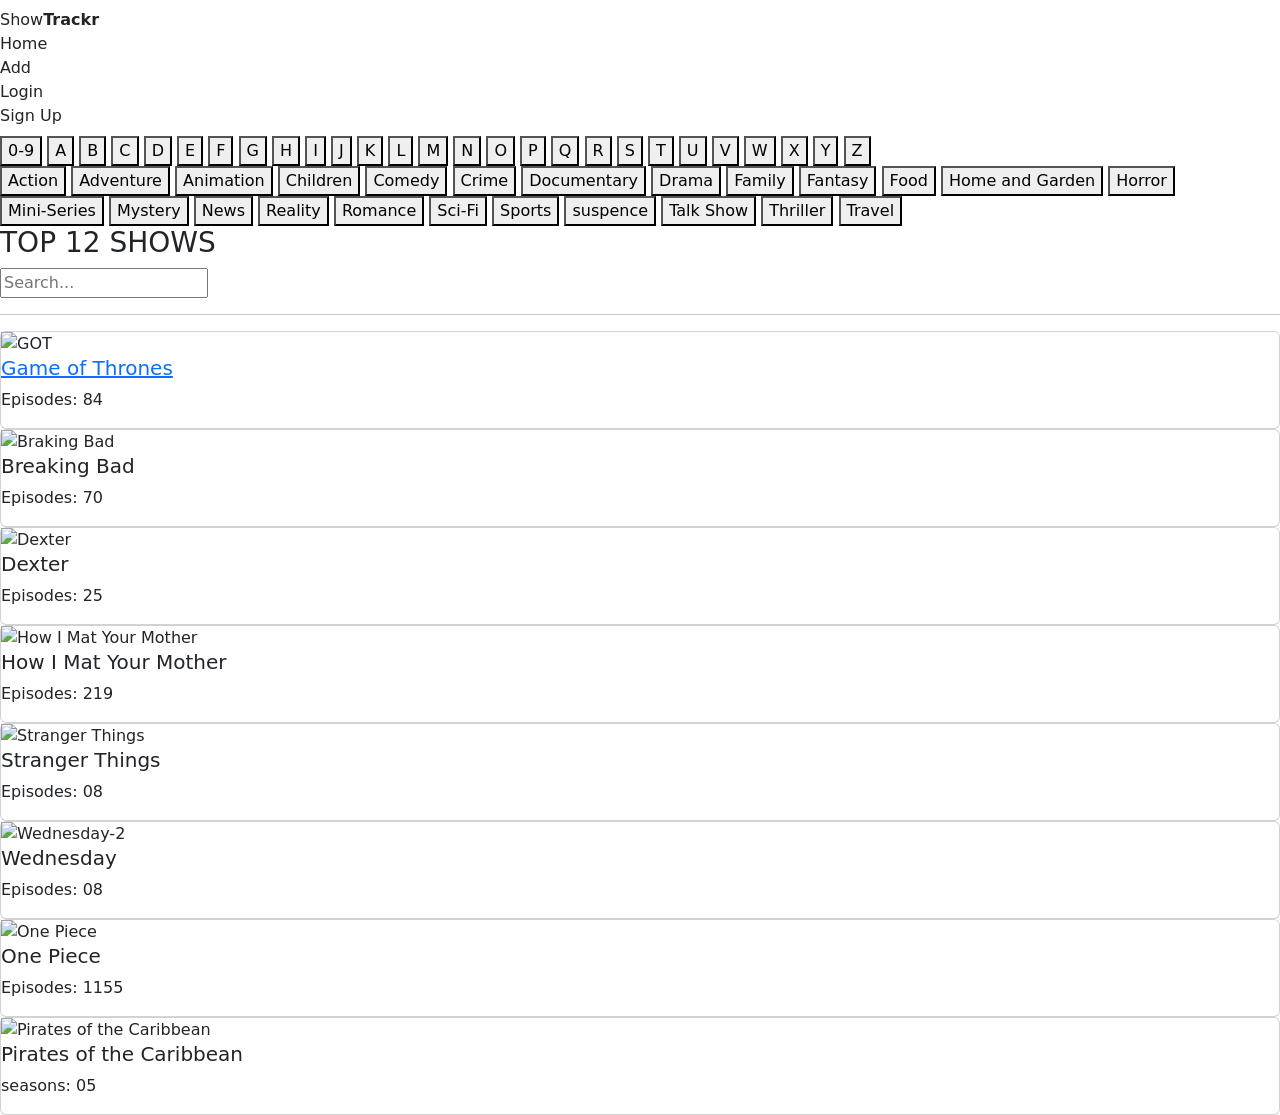
==== Assignment1_FirstName/index.html @ af692000 "index page design" ====
<!-- Home Page -->

<!doctype html>
<html lang="en">
  <head>
    <meta charset="UTF-8" />
    <meta name="viewport" content="width=device-width, initial-scale=1.0" />
    <title>ShowTracker</title>
    <link
      href="https://cdn.jsdelivr.net/npm/bootstrap@5.3.0/dist/css/bootstrap.min.css"
      rel="stylesheet"
    />
    <link rel="stylesheet" href="/css/style.css" />
  </head>
  <body>
    <nav class="navbar">
      <div class="navbar-container">
        <!-- Logo -->
        <div class="logo">Show<b>Trackr</b></div>

        <!-- Left menu -->
        <div class="left-menu">
          <a class="nav-link" id="nav-select" href="index.html">Home</a>
          <a class="nav-link" href="add.html">Add</a>
        </div>

        <!-- Right menu -->
        <div class="right-links">
          <a class="nav-link" href="login.html">Login</a>
          <a class="nav-link" href="signup.html">Sign Up</a>
        </div>
      </div>
    </nav>

    <section class="search">
      <div class="alphabet">
        <button>0-9</button>
        <button>A</button>
        <button>B</button>
        <button>C</button>
        <button>D</button>
        <button>E</button>
        <button>F</button>
        <button>G</button>
        <button>H</button>
        <button>I</button>
        <button>J</button>
        <button>K</button>
        <button>L</button>
        <button>M</button>
        <button>N</button>
        <button>O</button>
        <button>P</button>
        <button>Q</button>
        <button>R</button>
        <button>S</button>
        <button>T</button>
        <button>U</button>
        <button>V</button>
        <button>W</button>
        <button>X</button>
        <button>Y</button>
        <button>Z</button>
      </div>

      <div class="categories">
        <button>Action</button>
        <button>Adventure</button>
        <button>Animation</button>
        <button>Children</button>
        <button>Comedy</button>
        <button>Crime</button>
        <button>Documentary</button>
        <button>Drama</button>
        <button>Family</button>
        <button>Fantasy</button>
        <button>Food</button>
        <button>Home and Garden</button>
        <button>Horror</button>
        <button>Mini-Series</button>
        <button>Mystery</button>
        <button>News</button>
        <button>Reality</button>
        <button>Romance</button>
        <button>Sci-Fi</button>
        <button>Sports</button>
        <button>suspence</button>
        <button>Talk Show</button>
        <button>Thriller</button>
        <button>Travel</button>
      </div>
    </section>

    <section class="container-home">
      <div class="header-home">
        <h3>TOP 12 SHOWS</h3>
        <input type="search" placeholder="Search..." />
      </div>
      <hr />

      <div class="cards">
        <div class="card">
          <img src="../assets/GOT-image.jpg" alt="GOT" />
          <a href="detail.html" class="got"><h5>Game of Thrones</h5></a>
          <p>Episodes: 84</p>
        </div>
        <div class="card">
          <img src="../assets/Breaking Bad.webp" alt="Braking Bad" />
          <h5>Breaking Bad</h5>
          <p>Episodes: 70</p>
        </div>
        <div class="card">
          <img src="../assets/Dexter.jpg" alt="Dexter" />
          <h5>Dexter</h5>
          <p>Episodes: 25</p>
        </div>
        <div class="card ">
          <img
            src="../assets/How I Mat Your Mother.jpg"
            alt="How I Mat Your Mother" 
          />
          <h5>How I Mat Your Mother</h5>
          <p>Episodes: 219</p>
        </div>
        <div class="card">
          <img src="../assets/Stranger Things.jpg" alt="Stranger Things" />
          <h5>Stranger Things</h5>
          <p>Episodes: 08</p>
        </div>
        <div class="card">
          <img src="../assets/Wednesday-2.jpg" alt="Wednesday-2" />
          <h5>Wednesday</h5>
          <p>Episodes: 08</p>
        </div>
        <div class="card">
          <img src="../assets/One Piece.jpg" alt="One Piece" />
          <h5>One Piece</h5>
          <p>Episodes: 1155</p>
        </div>
        <div class="card">
          <img
            src="../assets/Pirates of the Caribbean.jpg"
            alt="Pirates of the Caribbean"
          />
          <h5>Pirates of the Caribbean</h5>
          <p>seasons: 05</p>
        </div>
      </div>
    </section>
    <script src="../js/home.js"></script>
  </body>
</html>
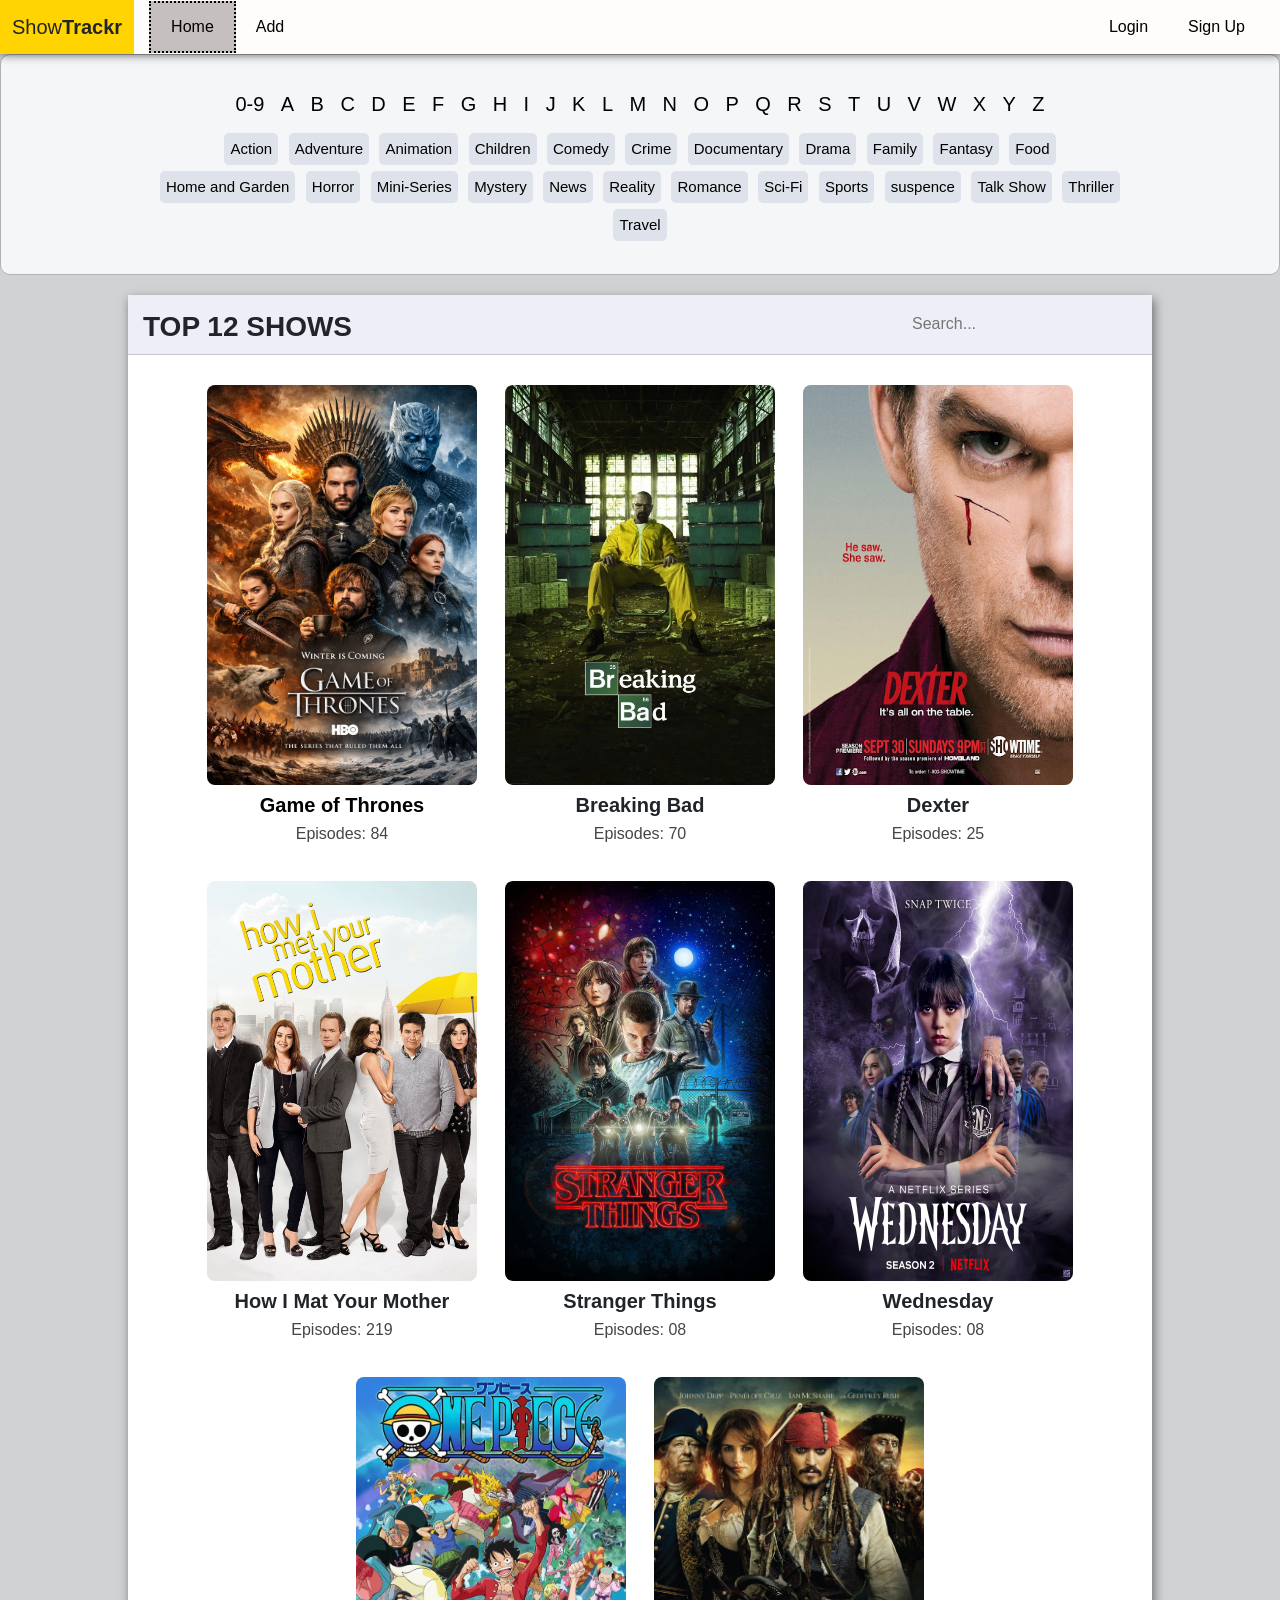
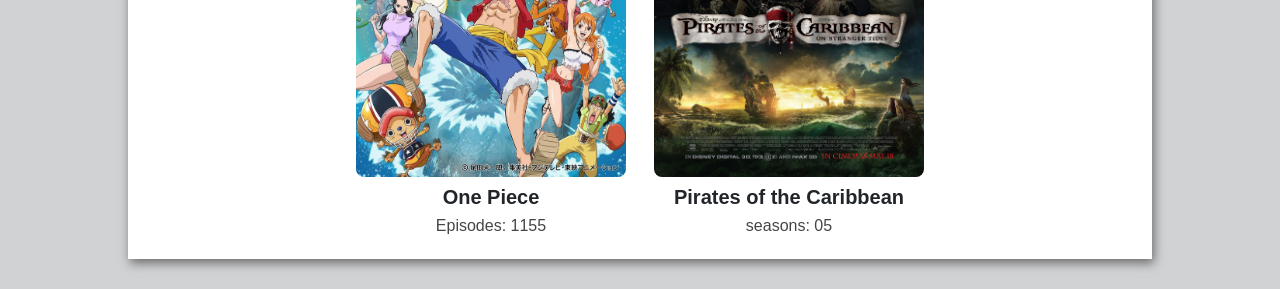
==== commit e899b23e: "index page update" ====
--- a/Assignment1_FirstName/index.html
+++ b/Assignment1_FirstName/index.html
@@ -5,7 +5,7 @@
   <head>
     <meta charset="UTF-8" />
     <meta name="viewport" content="width=device-width, initial-scale=1.0" />
-    <title>ShowTracker</title>
+    <title>ShowTrackr</title>
     <link
       href="https://cdn.jsdelivr.net/npm/bootstrap@5.3.0/dist/css/bootstrap.min.css"
       rel="stylesheet"
--- a/css/style.css
+++ b/css/style.css
@@ -0,0 +1,613 @@
+/* Home Page */
+
+body {
+    margin: 0;
+    background-color: #d1d2d3;
+    font-family: Arial, Helvetica, sans-serif;
+   
+}
+
+.navbar-container {
+      display: flex;
+      align-items: center;
+      width: 100%;
+}
+
+.navbar {
+    display: flex;
+    justify-content: space-between;
+    align-items: center;
+    gap: 10px;
+    background: rgb(255, 252, 252);
+    width: 100%;
+    padding: 0;
+}
+
+.navbar-container {
+     box-shadow: 0 0 10px rgba(0,0,0,0.7);
+}
+
+.logo {
+    background-color: #ffd400;
+    font-size: 20px;
+    margin-right: 15px;
+    padding: 12px;
+}
+
+.nav-link {
+      padding: 12px 20px !important;
+      margin: 0 auto;
+      text-decoration: none;
+      color: black;
+}
+
+.nav-link:hover {
+    width: 60px auto;
+    border: 2px solid black;
+    border-style: none;
+    background-color: rgb(197, 191, 191);
+    margin: 0 auto;
+    border-radius: 10px;
+}
+
+#nav-select {
+    border: 2px solid black;
+    border-style: dotted;
+    padding: 15px 10px;
+    background-color: rgb(197, 191, 191);
+}
+
+.left-menu {
+      display: flex;
+      align-items: center;
+}
+
+.right-links {
+      margin-left: auto;
+      display: flex;
+      align-items: center;
+      padding-right: 15px;
+}
+
+.right-links .nav-link:hover {
+      text-decoration: underline;
+}
+
+/* Top 12 Shows */
+
+.search {
+    width: 100% auto;
+    margin:0 ;
+    background-color: #f5f6f8;
+    padding: 3px 150px;
+    padding-bottom: 30px;
+    border:1px solid #b1b2b5;
+    border-radius: 10px;
+}
+
+.alphabet {
+    margin: 30px;
+    margin-bottom: 10px;
+    text-align: center;
+}
+
+.alphabet button {
+    border-style: none;
+    font-size: 20px;
+    background-color: #f5f6f8;
+    cursor: pointer;
+}
+
+.alphabet button:hover {
+    background-color: #b4b5b9;
+    border-radius: 10px;
+}
+
+.categories {
+    text-align: center;
+    line-height: 30px;
+    
+}
+
+.categories button {
+    background-color: rgb(222, 226, 234);
+    border: none;
+    border-radius: 5px;
+    font-size: 15px;
+    cursor: pointer;
+    margin: 3px;
+}
+
+.categories button:hover {
+    background-color: rgb(158, 160, 163);
+}
+
+.container-home {
+    width: 80%;
+    margin: auto;
+    background-color: white;
+    padding: 0px;
+    
+    box-shadow: 2px 4px 10px rgba(0,0,0,0.5);
+    margin-top: 20px;
+    margin-bottom: 30px;
+
+}
+.header-home {
+    display: flex;
+    justify-content: space-between;
+   background-color: rgb(238, 238, 248);
+    padding: 0 15px;
+    
+}
+
+.header-home h3 {
+    margin: 0;
+    margin-bottom: 10px;
+    padding-top: 15px;
+    font-weight: bold;
+}
+
+.header-home input {
+    padding: 5px;
+    border: none;
+    width: 230px;
+    background-color: rgb(238, 238, 248);
+
+}
+
+.container-home hr {
+    margin-top: 0;
+}
+
+.card img {
+    width: 270px;
+    height: 400px;
+    border-radius: 8px;
+    padding: 0;
+    margin: 14px;
+    margin-bottom: 0;
+}
+
+.card h5 {
+    margin: 8px;
+    margin-bottom: 0;
+    font-weight: bold;
+}
+
+.card p {
+    padding-top: 5px;
+    padding-bottom: 5px;
+    color: rgb(70, 69, 69);
+}
+
+.cards {
+    display: flex;
+    flex-wrap: wrap;
+    justify-content: center;
+    width: 100%;
+}
+
+.card {
+    border: none;
+    padding: 0px;
+    text-align: center;
+}
+
+
+.got {
+    text-decoration: none;
+    color: black;
+}
+
+.got:hover {
+    color: #0654ba;
+}
+
+
+/* Add Page */
+
+
+.container-add {
+    width: 80% ;
+    background-color: white;
+    margin: 50px auto;
+    border: 1px solid #dcdbdb;
+    box-shadow: 2px 4px 10px rgba(0,0,0,0.5);
+}
+
+.div-add {
+    border: 2px solid black;
+    border-style: dotted;
+    padding: 15px 10px;
+    background-color: rgb(197, 191, 191);
+    margin: 0 auto;
+}
+
+.header-add {
+    background-color: rgb(238, 238, 248);
+    padding: 0px 20px;
+}
+
+.header-add h3 {
+    margin: 0;
+     margin-bottom: 0px;
+     padding-top: 15px;
+     padding-bottom: 15px;
+}
+
+.container-add hr {
+    margin-top: 0;
+}
+
+
+.container-add label {
+    display: block;
+    margin-bottom: 8px;
+    font-weight: bold;
+    margin-left: 20px;
+    margin-top: 20px;
+}
+
+.input-show {
+    margin: 20px;
+}
+
+.input-show input{
+    width: 95%;
+    padding: 10px;
+    border-radius: 2px;
+    border: 1px solid #a6a4a4;
+}
+
+#message {
+    margin-left: 85px;
+    padding: 5px;
+    width: 300px;
+    border-radius: 8px;
+}
+
+.container-add button {
+    background-color: #5bc0de;
+    color: white;
+    border: none;
+    padding: 10px 20px;
+    cursor: pointer;
+    margin-left: 20px;
+    margin-bottom: 25px;
+}
+
+.container-add button:hover {
+    background-color: #0f97c0;
+}
+
+/* Detail Page */
+
+.container-detail {
+    width: 80%;
+    margin: auto;
+    background-color: white;
+    padding: 20px;
+    border-radius: 5px;
+    box-shadow: 2px 4px 10px rgba(0,0,0,0.5);
+    margin-top: 20px;
+}
+ 
+.detail-card {
+    display: flex;
+    
+}
+.detail-card img {
+    width: 200px;
+    border-radius: 8px;
+}
+
+.details {
+    margin-left: 20px;
+    flex: 1;
+}
+
+.header-detail {
+    display: flex;
+    justify-content: space-between;
+    align-items: center;
+}
+
+.header-detail h3 {
+    margin: 0;
+    font-weight: bold;
+}
+
+.rating {
+    color: rgb(227, 7, 7);
+    font-weight: bold;
+    font-size: 25px;
+}
+
+.schedule {
+    margin: 10px opx;
+    font-weight: bold;
+    padding-bottom: 0;
+}
+
+.description {
+    margin-top: 0;
+    color: rgb(46, 45, 45);
+}
+
+.subscribe {
+    width: 200px;
+    background-color: #1478fa;
+    border: none;
+    padding: 8px 15px;
+    font-weight: bold;
+    margin-top: 10px;
+    border-radius: 5px;
+    cursor: pointer;
+}
+.subscribe a {
+    text-decoration: none;
+    color: white;
+    font-weight: bold;
+}
+
+
+.details button:hover {
+    background-color: #045394;
+}
+
+/* Next Episode */
+
+.next-episode {
+    width: 80%;
+    margin: auto;
+    background-color: rgb(222, 241, 247);
+    padding: 20px;
+    border-radius: 5px;
+    box-shadow: 2px 4px 10px rgba(0,0,0,0.5);
+    margin-top: 30px;
+}
+
+
+/* EPISODES */
+
+.container-episodes {
+    width: 80% ;
+    background-color: white;
+    margin: 30px auto;
+    border: 1px solid #dcdbdb;
+    box-shadow: 2px 4px 10px rgba(0,0,0,0.5);
+    border-radius: 5px;
+}
+
+
+    
+
+.episodes-header {
+    background-color: rgb(238, 238, 248);
+    padding: 2px 10px;
+    margin: 0;
+    height: 52px;
+    padding-top: 1px;
+    
+}
+
+.container-episodes hr {
+    margin: 0;
+}
+
+.episode {
+    border-left: 5px solid black;
+    padding-left: 10px;
+    margin-bottom: 15px;
+    margin-left: 20px;
+}
+
+.episode h3 {
+    margin: 0;
+    margin-top: 15px;
+}
+
+.episode p {
+    padding: 8px;
+}
+
+.time {
+    font-size: 12px;
+    color: #433f3f;
+    font-size: 15px;
+}
+
+/* Login Page */
+
+.div-login {
+    border: 2px solid black;
+    border-style: dotted;
+    padding: 15px 10px;
+    background-color: rgb(197, 191, 191);
+    margin: 0 auto;
+}
+
+.container-login {
+    background-color: white;
+    margin: 30px auto;
+    border: 1px solid #dcdbdb;
+    box-shadow: 2px 3px 10px rgba(0,0,0,0.7);
+    border-radius: 4px;
+    padding: 25px;
+    width: 320px;
+    text-align: center;
+}
+
+.header-login {
+    margin-bottom: 20px;
+    
+}
+
+.input-box {
+    margin-bottom: 15px;
+}
+
+.input-box input {
+    width: 100%;
+    padding: 10px;
+    border-radius: 2px;
+    border: 1px solid #a6a4a4;
+}
+
+.login-button {
+    background-color: #4aad7a;
+    border: 1px solid #24734a;
+    width: 100%;
+    padding: 10px;
+    border-radius: 3px;
+    color: white;
+    font-weight: bold;
+    font-size: 15px;
+}
+
+.login-button:hover {
+    background-color: #1b5035;
+}
+
+.forgot {
+    margin-top: 10px;
+    padding: 10px;
+}
+
+.forgot-link {
+    text-decoration: none;
+    color: black;
+    font-size: 15px;
+    font-weight: bold;
+}
+
+.forgot-link:hover {
+    color: rgb(7, 107, 221);
+    background-color: white;
+}
+
+.signup {
+    font-size: 15px;
+    margin-bottom: 20px;
+    padding: 5px;
+}
+    
+
+.signup a {
+    text-decoration: none;
+    color: black;
+    font-weight: bold;
+    padding: 3px;
+}
+
+.signup a:hover {
+    background-color: #a6a4a4;
+    border-radius: 5px;
+    text-decoration: underline;
+}
+
+.container-login hr {
+    margin-bottom: 0;
+}
+
+.devider {
+    font-weight: bold;
+    padding-top: 0;
+    padding-bottom: 5px;
+}
+
+.facebook {
+    width: 100%;
+    padding: 10px;
+    margin: 10px 0;
+    background: rgb(55, 77, 165);
+    color: white;
+    border: 1px solid rgb(32, 48, 118);
+    border-radius: 3px;
+    cursor: pointer;
+    font-weight: bold;
+}
+
+.facebook:hover {
+    background-color: #23046b;
+}
+
+.google {
+    width: 100%;
+    padding: 10px;
+    background: rgb(216, 61, 61);
+    color: white;
+    border: 1px solid rgb(171, 36, 36);
+    border-radius: 3px;
+    cursor: pointer;
+    font-weight: bold;
+}
+
+.google:hover {
+    background-color: rgb(151, 7, 7);
+}
+    
+
+
+
+
+
+/* Sign up */
+
+.container-signup {
+   
+    background-color: white;
+    margin: 25px auto;
+    border: 1px solid #dcdbdb;
+    box-shadow: 2px 3px 10px rgba(0,0,0,0.7);
+    border-radius: 4px;
+    padding: 25px;
+    width: 320px;
+    text-align: center;
+}
+
+.div-signup {
+    border: 2px solid black;
+    border-style: dotted;
+    padding: 15px 10px;
+    background-color: rgb(197, 191, 191);
+    margin: 0 auto;
+}
+
+.login-text {
+    font-size: 15px;
+}
+
+.login-link {
+    text-decoration: none;
+    color: black;
+    font-weight: bold;
+    padding: 3px;
+
+}
+
+.login-link:hover {
+    background-color: #a6a4a4;
+    border-radius: 5px;
+    text-decoration: underline;
+}
+
+.signup-btn {
+    width: 100%;
+    background-color: #1478fa;
+    border: 1px solid #0654ba;
+    padding: 8px;
+    color: white;
+    font-weight: bold;
+    font-size: 15px;
+    cursor: pointer;
+    margin-bottom: 15px;
+}
+
+.signup-btn:hover {
+    background-color: #034498;
+}
+
+
+
